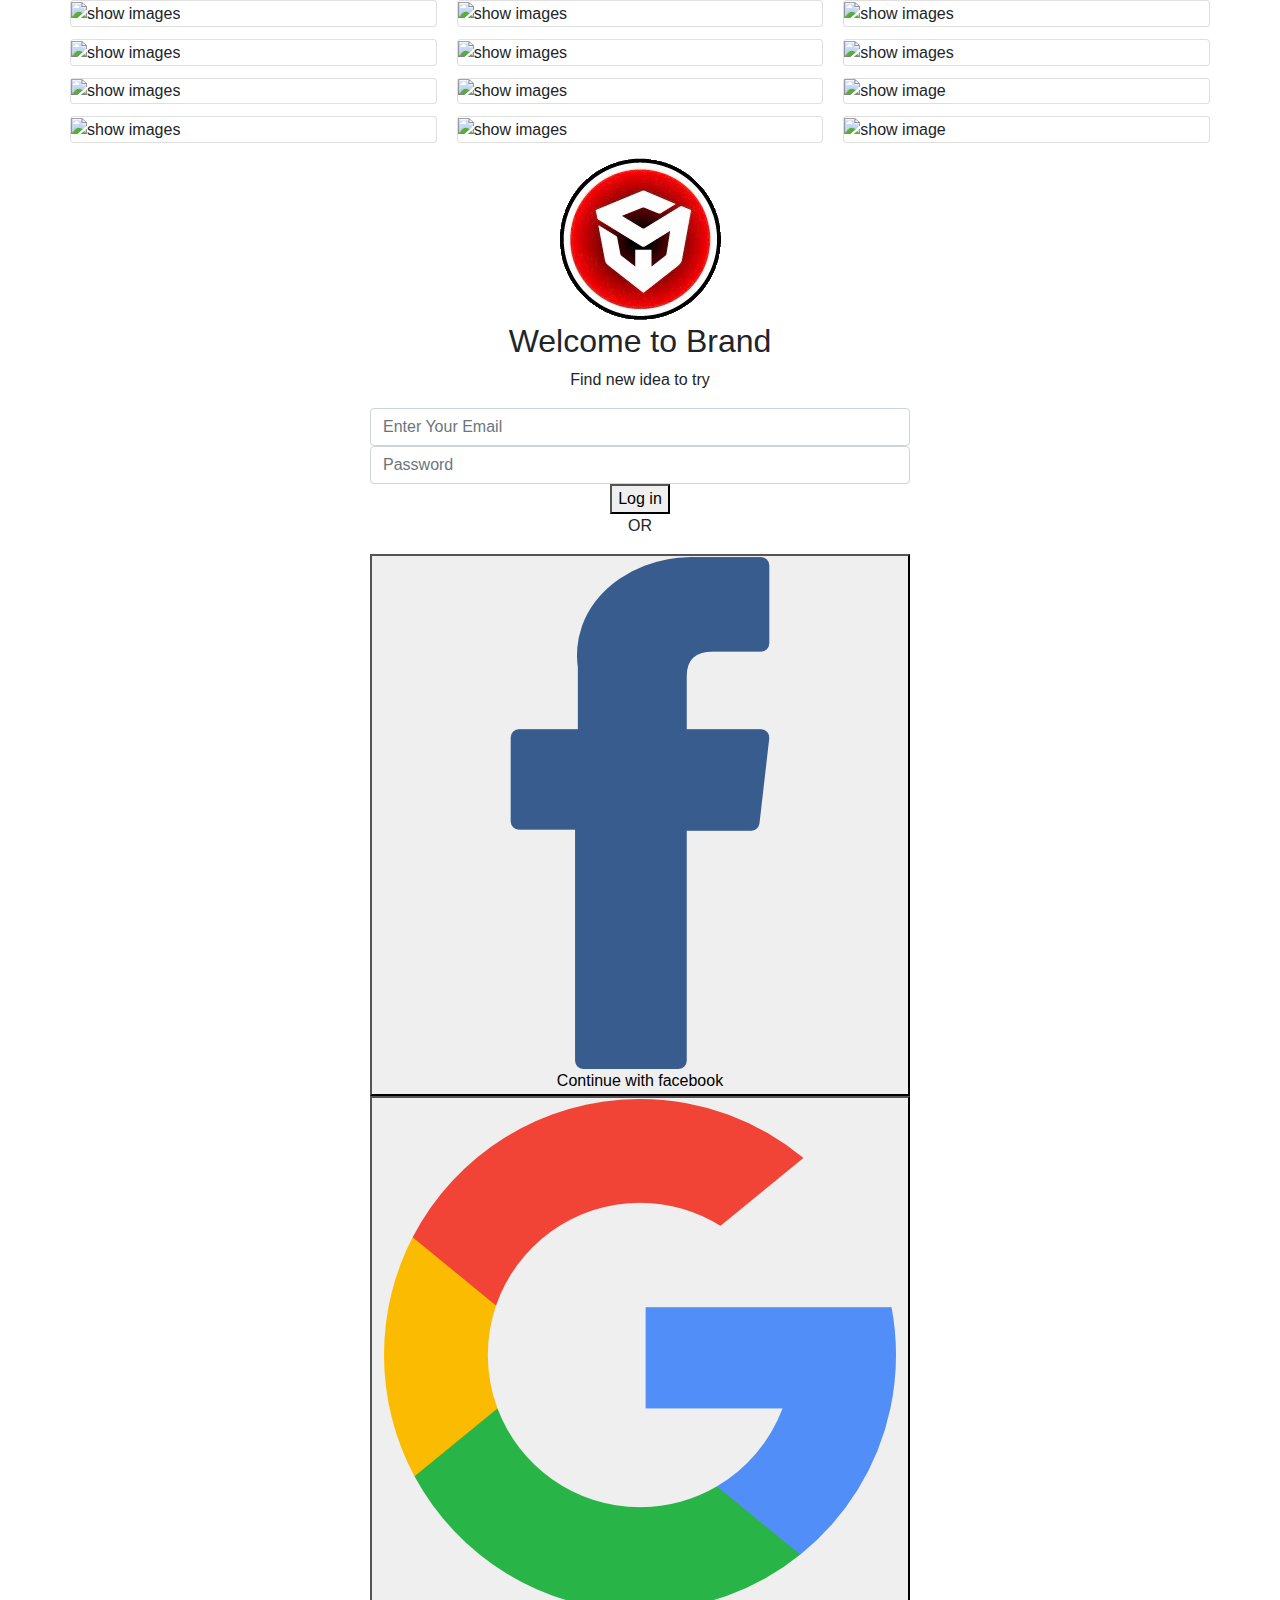
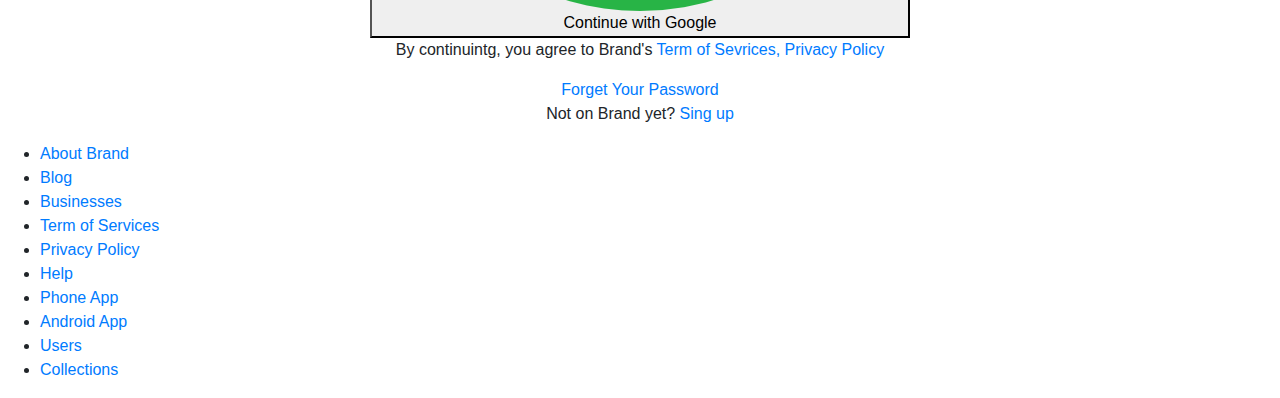
==== index.html @ 6f891227 "initaial commit with all html" ====
<!DOCTYPE html>
<html lang="en">
<head>
    <meta charset="UTF-8">
    <meta name="viewport" content="width=device-width, initial-scale=1.0">
    <meta name="viewport" content="width=device-width, initial-scale=1, shrink-to-fit=no">
    <meta http-equiv="X-UA-Compatible" content="ie=edge">
    <!-- bootstrap css -->
    <link rel="stylesheet" href="css/bootstrap.min.css">
    <!-- custom css -->
    <link rel="stylesheet" href="css/style.css">
    <title>Insta Home</title>
</head>
<body class="body">
    
    <div class="fixed-container">

        <div class="container">
            <div class="row ">
                <div class="card-columns">

                    <div class="card">
                            <img src="https://images.unsplash.com/photo-1562887009-7924341c5cbc?ixlib=rb-1.2.1&ixid=eyJhcHBfaWQiOjEyMDd9&auto=format&fit=crop&w=500&q=60" alt="show images" >
                    </div>
                    <div class="card">
                            <img src="https://images.unsplash.com/photo-1568537907982-d249ec7a57cb?ixlib=rb-1.2.1&ixid=eyJhcHBfaWQiOjEyMDd9&auto=format&fit=crop&w=500&q=60" alt="show images" >
                    </div>
                    <div class="card">
                            <img src="https://images.unsplash.com/photo-1568567863502-e365d001123c?ixlib=rb-1.2.1&ixid=eyJhcHBfaWQiOjEyMDd9&auto=format&fit=crop&w=500&q=60" alt="show images" >
                    </div>
                    <div class="card">
                            <img src="https://images.unsplash.com/flagged/photo-1568210386949-63a970860700?ixlib=rb-1.2.1&ixid=eyJhcHBfaWQiOjEyMDd9&auto=format&fit=crop&w=500&q=60" alt="show images" >
                    </div>
                    <div class="card">
                            <img src="https://images.unsplash.com/flagged/photo-1568411541840-44ddbff9df59?ixlib=rb-1.2.1&ixid=eyJhcHBfaWQiOjEyMDd9&auto=format&fit=crop&w=500&q=60" alt="show images" >
                    </div>
                    <div class="card">
                            <img src="https://images.unsplash.com/photo-1568515438700-2473a005b1a6?ixlib=rb-1.2.1&ixid=eyJhcHBfaWQiOjEyMDd9&auto=format&fit=crop&w=500&q=60" alt="show images" >
                    </div>
                    <div class="card">
                            <img src="https://images.unsplash.com/photo-1568581789190-ae90a7da930b?ixlib=rb-1.2.1&ixid=eyJhcHBfaWQiOjEyMDd9&auto=format&fit=crop&w=751&q=80" alt="show images" >
                    </div>
                    <div class="card">
                            <img src="https://images.unsplash.com/photo-1568516474847-4090022e9a75?ixlib=rb-1.2.1&ixid=eyJhcHBfaWQiOjEyMDd9&auto=format&fit=crop&w=500&q=60" alt="show images" >
                    </div>
                    <div class="card">
                            <img src="https://images.unsplash.com/photo-1568235174352-d8d854c94b9a?ixlib=rb-1.2.1&ixid=eyJhcHBfaWQiOjEyMDd9&auto=format&fit=crop&w=500&q=60" alt="show images" >
                    </div>
                    <div class="card">
                            <img src="https://images.unsplash.com/photo-1567947121292-bc4813a67133?ixlib=rb-1.2.1&ixid=eyJhcHBfaWQiOjEyMDd9&auto=format&fit=crop&w=500&q=60" alt="show images" >
                    </div>
                    <div class="card">
                        <img src="https://images.unsplash.com/photo-1568530134868-5d89f49d5a72?ixlib=rb-1.2.1&ixid=eyJhcHBfaWQiOjEyMDd9&auto=format&fit=crop&w=500&q=60" alt="show image">
                    </div>
                    <div class="card">
                        <img src="https://images.unsplash.com/photo-1566658426752-2c131ea62eaa?ixlib=rb-1.2.1&ixid=eyJhcHBfaWQiOjEyMDd9&auto=format&fit=crop&w=500&q=60" alt="show image">
                    </div>

                </div><!--card column end here-->           
            </div><!-- row end here -->
        </div> <!-- container end here -->

    </div><!-- fixed container end here-->

    <!-- login form here -->
    <div class="container">
        <div class="row text-center">
            <div class="col-lg-6 offset-lg-3 col-md-6 offset-md-3">
                <div class="all-top-form">
                    <img src="images/logo.png" alt="logo">
                    <h2>Welcome to Brand</h2>
                    <p>Find new idea to try</p>

                    <form action="" method="">
                        <input type="text" placeholder="Enter Your Email"class="form-control" required>
                        <input type="text" placeholder="Password" class="form-control" required>
                        <button type="submit" class="login_button">Log in</button>
                        <p class="or">OR</p>
                    </form>

                    <button class="facebook"> <img src="images/icons/facebook.png" alt="facebook icon"> Continue with facebook</button>
                    <button class="google"> <img src="images/icons/google.png" alt="google icon"> Continue with Google</button>
                    
                    <div class="under-form">
                        <p>By continuintg, you agree to Brand's <a href="#">Term of Sevrices, </a><a href="#">Privacy Policy</a></p>

                        <a href="#">Forget Your Password</a>

                        <p>Not on Brand yet? <a href="#">Sing up</a> </p>
                    </div>
                </div>
            </div>
        </div>
    </div>
    <!-- login form End here -->


    <footer class="d-none d-md-block">

            <ul>
                <li><a href="#">About Brand</a></li>
                <li><a href="#">Blog</a></li>
                <li><a href="#">Businesses</a></li>
                <li><a href="#">Term of Services</a></li>
                <li><a href="#">Privacy Policy</a></li>
                <li><a href="#">Help</a></li>
                <li><a href="#">Phone App</a></li>
                <li><a href="#">Android App</a></li>
                <li><a href="#">Users</a></li>
                <li><a href="#">Collections</a></li>
            </ul>

    </footer>






    <script src="js/jquery.js"></script>
    <script src="js/bootstrap.min.js"></script>
</body>
</html>
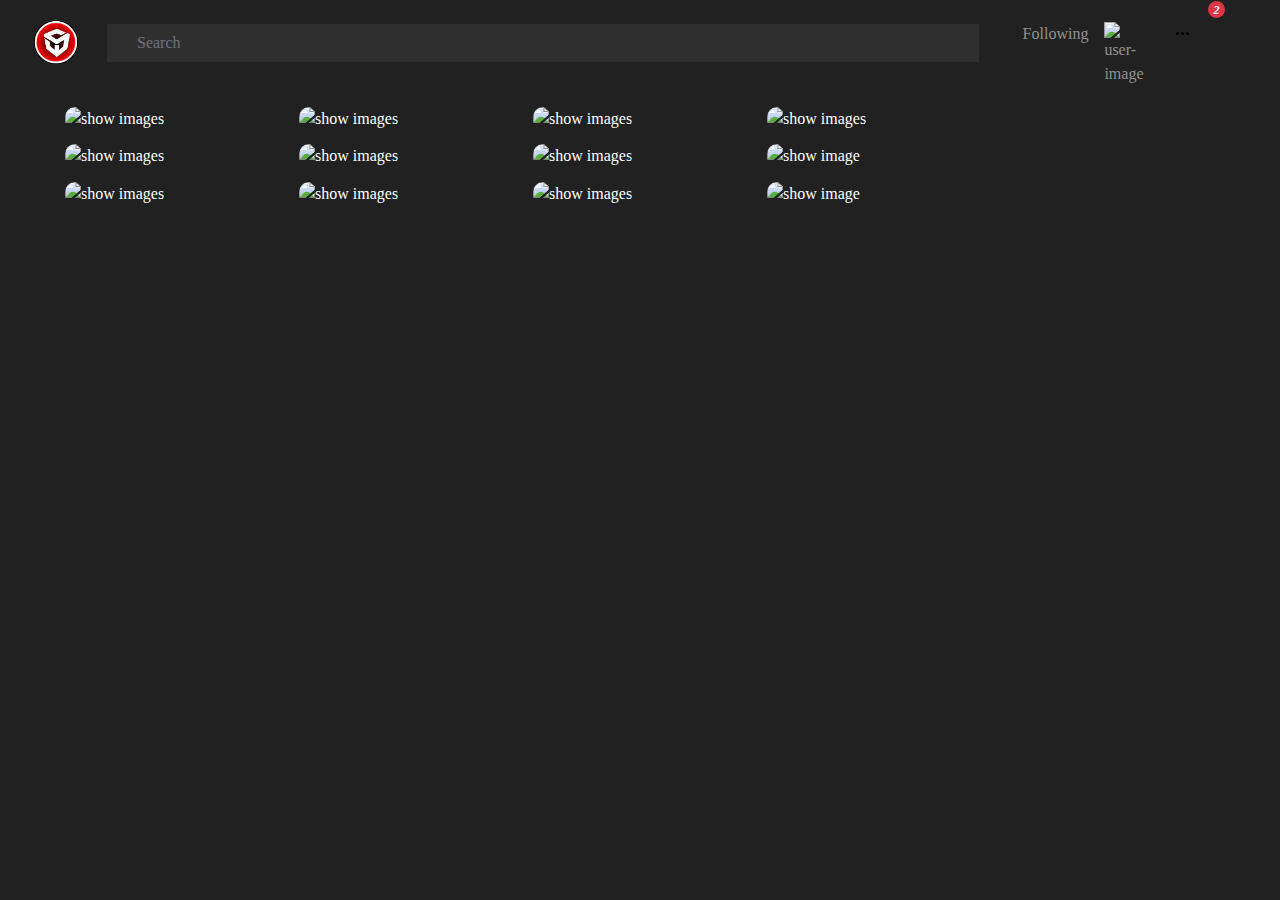
==== commit bcabe6eb: "add some more stuff  make pictuer visible in every devices" ====
--- a/index.html
+++ b/index.html
@@ -8,109 +8,138 @@
     <!-- bootstrap css -->
     <link rel="stylesheet" href="css/bootstrap.min.css">
     <!-- custom css -->
-    <link rel="stylesheet" href="css/style.css">
+    <link rel="stylesheet" href="css/home.css">
+    <!-- font awsome icons -->
+    <link rel="stylesheet" href="css/fontawesome/css/all.min.css">
     <title>Insta Home</title>
 </head>
 <body class="body">
     
-    <div class="fixed-container">
 
-        <div class="container">
-            <div class="row ">
-                <div class="card-columns">
+        <header>
+            <div class="container-fluid">
+                <!--Navbar -->
+                <nav class="mb-1 navbar navbar-expand-lg navbar-dark default-color">
+                    <a class="navbar-brand" href="#"><img src="images/logo.png" alt="logo"></a>
+                    <button class="navbar-toggler" type="button" data-toggle="collapse" data-target="#navbarSupportedContent-333"
+                    aria-controls="navbarSupportedContent-333" aria-expanded="false" aria-label="Toggle navigation">
+                    <span class="navbar-toggler-icon"></span>
+                    </button>
+                    <div class="collapse navbar-collapse" id="navbarSupportedContent-333">
 
-                    <div class="card">
-                            <img src="https://images.unsplash.com/photo-1562887009-7924341c5cbc?ixlib=rb-1.2.1&ixid=eyJhcHBfaWQiOjEyMDd9&auto=format&fit=crop&w=500&q=60" alt="show images" >
+                        <form class="form-inline my-2 my-lg-0 header-serach">
+                            <input class="form-control mr-sm-2" type="search" placeholder="Search" aria-label="Search">
+                            <i class="fas fa-search"></i>
+                        </form>
+
+                        <ul class="navbar-nav ml-auto nav-flex-icons">
+                            <li class="nav-item">
+                                <a class="nav-link" href="#">Following</a>
+                            </li>
+                            <li class="nav-item thisitem">
+                                <a class="nav-link" href="#"> 
+                                    <img src="images/user.png" alt="user-image"/>
+                                   
+                                </a>
+                            </li>
+                            <li class="nav-item icons dropdown">
+                                <a class="nav-link mes" id="navbarDropdownMenuLink-333" data-toggle="dropdown"
+                                aria-haspopup="true" aria-expanded="false">
+                                    <i class="fas fa-comment-alt"></i>
+                                    <span class="mes-dot"></span>
+                                    <span class="mes-dot1"></span>
+                                    <span class="mes-dot2"></span>
+                                </a>
+                                <div class="dropdown-menu dropdown-menu-right dropdown-default"
+                                aria-labelledby="navbarDropdownMenuLink-333">
+                                    <a class="dropdown-item" href="#">Action</a>
+                                    <a class="dropdown-item" href="#">Another action</a>
+                                    <a class="dropdown-item" href="#">Something else here</a>
+                                </div>
+                            </li>
+                            <li class="nav-item icons">
+                                <a class="nav-link" id="navbarDropdownMenuLink-333" data-toggle="dropdown"
+                                    aria-haspopup="true" aria-expanded="false">
+                                    <i class="fa fa-bell"><span class="badge badge-danger">2</span></i>
+                                </a>
+                                <div class="dropdown-menu dropdown-menu-right dropdown-default"
+                                aria-labelledby="navbarDropdownMenuLink-333">
+                                    <a class="dropdown-item" href="#">Action</a>
+                                    <a class="dropdown-item" href="#">Another action</a>
+                                    <a class="dropdown-item" href="#">Something else here</a>
+                                </div>
+
+                            </li>
+                            <li class="nav-item icons">
+                                <a class="nav-link" id="navbarDropdownMenuLink-333" data-toggle="dropdown"
+                                    aria-haspopup="true" aria-expanded="false">
+                                    <i class="fas fa-ellipsis-h"></i>
+                                </a>
+                                <div class="dropdown-menu dropdown-menu-right dropdown-default"
+                                aria-labelledby="navbarDropdownMenuLink-333">
+                                    <a class="dropdown-item" href="#">Action</a>
+                                    <a class="dropdown-item" href="#">Another action</a>
+                                    <a class="dropdown-item" href="#">Something else here</a>
+                                </div>
+                            </li>
+                        </ul>
                     </div>
-                    <div class="card">
-                            <img src="https://images.unsplash.com/photo-1568537907982-d249ec7a57cb?ixlib=rb-1.2.1&ixid=eyJhcHBfaWQiOjEyMDd9&auto=format&fit=crop&w=500&q=60" alt="show images" >
-                    </div>
-                    <div class="card">
-                            <img src="https://images.unsplash.com/photo-1568567863502-e365d001123c?ixlib=rb-1.2.1&ixid=eyJhcHBfaWQiOjEyMDd9&auto=format&fit=crop&w=500&q=60" alt="show images" >
-                    </div>
-                    <div class="card">
-                            <img src="https://images.unsplash.com/flagged/photo-1568210386949-63a970860700?ixlib=rb-1.2.1&ixid=eyJhcHBfaWQiOjEyMDd9&auto=format&fit=crop&w=500&q=60" alt="show images" >
-                    </div>
-                    <div class="card">
-                            <img src="https://images.unsplash.com/flagged/photo-1568411541840-44ddbff9df59?ixlib=rb-1.2.1&ixid=eyJhcHBfaWQiOjEyMDd9&auto=format&fit=crop&w=500&q=60" alt="show images" >
-                    </div>
-                    <div class="card">
-                            <img src="https://images.unsplash.com/photo-1568515438700-2473a005b1a6?ixlib=rb-1.2.1&ixid=eyJhcHBfaWQiOjEyMDd9&auto=format&fit=crop&w=500&q=60" alt="show images" >
-                    </div>
-                    <div class="card">
-                            <img src="https://images.unsplash.com/photo-1568581789190-ae90a7da930b?ixlib=rb-1.2.1&ixid=eyJhcHBfaWQiOjEyMDd9&auto=format&fit=crop&w=751&q=80" alt="show images" >
-                    </div>
-                    <div class="card">
-                            <img src="https://images.unsplash.com/photo-1568516474847-4090022e9a75?ixlib=rb-1.2.1&ixid=eyJhcHBfaWQiOjEyMDd9&auto=format&fit=crop&w=500&q=60" alt="show images" >
-                    </div>
-                    <div class="card">
-                            <img src="https://images.unsplash.com/photo-1568235174352-d8d854c94b9a?ixlib=rb-1.2.1&ixid=eyJhcHBfaWQiOjEyMDd9&auto=format&fit=crop&w=500&q=60" alt="show images" >
-                    </div>
-                    <div class="card">
-                            <img src="https://images.unsplash.com/photo-1567947121292-bc4813a67133?ixlib=rb-1.2.1&ixid=eyJhcHBfaWQiOjEyMDd9&auto=format&fit=crop&w=500&q=60" alt="show images" >
-                    </div>
-                    <div class="card">
-                        <img src="https://images.unsplash.com/photo-1568530134868-5d89f49d5a72?ixlib=rb-1.2.1&ixid=eyJhcHBfaWQiOjEyMDd9&auto=format&fit=crop&w=500&q=60" alt="show image">
-                    </div>
-                    <div class="card">
-                        <img src="https://images.unsplash.com/photo-1566658426752-2c131ea62eaa?ixlib=rb-1.2.1&ixid=eyJhcHBfaWQiOjEyMDd9&auto=format&fit=crop&w=500&q=60" alt="show image">
-                    </div>
+                </nav>
+                <!--/.Navbar -->
+            </div>
+        </header>
 
-                </div><!--card column end here-->           
-            </div><!-- row end here -->
-        </div> <!-- container end here -->
-
-    </div><!-- fixed container end here-->
-
-    <!-- login form here -->
-    <div class="container">
-        <div class="row text-center">
-            <div class="col-lg-6 offset-lg-3 col-md-6 offset-md-3">
-                <div class="all-top-form">
-                    <img src="images/logo.png" alt="logo">
-                    <h2>Welcome to Brand</h2>
-                    <p>Find new idea to try</p>
-
-                    <form action="" method="">
-                        <input type="text" placeholder="Enter Your Email"class="form-control" required>
-                        <input type="text" placeholder="Password" class="form-control" required>
-                        <button type="submit" class="login_button">Log in</button>
-                        <p class="or">OR</p>
-                    </form>
-
-                    <button class="facebook"> <img src="images/icons/facebook.png" alt="facebook icon"> Continue with facebook</button>
-                    <button class="google"> <img src="images/icons/google.png" alt="google icon"> Continue with Google</button>
-                    
-                    <div class="under-form">
-                        <p>By continuintg, you agree to Brand's <a href="#">Term of Sevrices, </a><a href="#">Privacy Policy</a></p>
-
-                        <a href="#">Forget Your Password</a>
-
-                        <p>Not on Brand yet? <a href="#">Sing up</a> </p>
-                    </div>
-                </div>
-            </div>
-        </div>
-    </div>
-    <!-- login form End here -->
+        <!-- Main section -->
+        <section>
+            <div class="container-fluid mainsection">
+                <div class="row ">
+                    <div class="card-columns">
+        
+                        <div class="card">
+                                <img src="https://images.unsplash.com/photo-1562887009-7924341c5cbc?ixlib=rb-1.2.1&ixid=eyJhcHBfaWQiOjEyMDd9&auto=format&fit=crop&w=500&q=60" alt="show images" >
+                        </div>
+                        <div class="card">
+                                <img src="https://images.unsplash.com/photo-1568537907982-d249ec7a57cb?ixlib=rb-1.2.1&ixid=eyJhcHBfaWQiOjEyMDd9&auto=format&fit=crop&w=500&q=60" alt="show images" >
+                        </div>
+                        <div class="card">
+                                <img src="https://images.unsplash.com/photo-1568567863502-e365d001123c?ixlib=rb-1.2.1&ixid=eyJhcHBfaWQiOjEyMDd9&auto=format&fit=crop&w=500&q=60" alt="show images" >
+                        </div>
+                        <div class="card">
+                                <img src="https://images.unsplash.com/flagged/photo-1568210386949-63a970860700?ixlib=rb-1.2.1&ixid=eyJhcHBfaWQiOjEyMDd9&auto=format&fit=crop&w=500&q=60" alt="show images" >
+                        </div>
+                        <div class="card">
+                                <img src="https://images.unsplash.com/flagged/photo-1568411541840-44ddbff9df59?ixlib=rb-1.2.1&ixid=eyJhcHBfaWQiOjEyMDd9&auto=format&fit=crop&w=500&q=60" alt="show images" >
+                        </div>
+                        <div class="card">
+                                <img src="https://images.unsplash.com/photo-1568515438700-2473a005b1a6?ixlib=rb-1.2.1&ixid=eyJhcHBfaWQiOjEyMDd9&auto=format&fit=crop&w=500&q=60" alt="show images" >
+                        </div>
+                        <div class="card">
+                                <img src="https://images.unsplash.com/photo-1568581789190-ae90a7da930b?ixlib=rb-1.2.1&ixid=eyJhcHBfaWQiOjEyMDd9&auto=format&fit=crop&w=751&q=80" alt="show images" >
+                        </div>
+                        <div class="card">
+                                <img src="https://images.unsplash.com/photo-1568516474847-4090022e9a75?ixlib=rb-1.2.1&ixid=eyJhcHBfaWQiOjEyMDd9&auto=format&fit=crop&w=500&q=60" alt="show images" >
+                        </div>
+                        <div class="card">
+                                <img src="https://images.unsplash.com/photo-1568235174352-d8d854c94b9a?ixlib=rb-1.2.1&ixid=eyJhcHBfaWQiOjEyMDd9&auto=format&fit=crop&w=500&q=60" alt="show images" >
+                        </div>
+                        <div class="card">
+                                <img src="https://images.unsplash.com/photo-1567947121292-bc4813a67133?ixlib=rb-1.2.1&ixid=eyJhcHBfaWQiOjEyMDd9&auto=format&fit=crop&w=500&q=60" alt="show images" >
+                        </div>
+                        <div class="card">
+                            <img src="https://images.unsplash.com/photo-1568530134868-5d89f49d5a72?ixlib=rb-1.2.1&ixid=eyJhcHBfaWQiOjEyMDd9&auto=format&fit=crop&w=500&q=60" alt="show image">
+                        </div>
+                        <div class="card">
+                            <img src="https://images.unsplash.com/photo-1566658426752-2c131ea62eaa?ixlib=rb-1.2.1&ixid=eyJhcHBfaWQiOjEyMDd9&auto=format&fit=crop&w=500&q=60" alt="show image">
+                        </div>
+        
+                    </div><!--card column end here-->           
+                </div><!-- row end here -->
+            </div> <!-- container end here -->
+        </section>
+        <!-- Main section end here -->
 
 
-    <footer class="d-none d-md-block">
-
-            <ul>
-                <li><a href="#">About Brand</a></li>
-                <li><a href="#">Blog</a></li>
-                <li><a href="#">Businesses</a></li>
-                <li><a href="#">Term of Services</a></li>
-                <li><a href="#">Privacy Policy</a></li>
-                <li><a href="#">Help</a></li>
-                <li><a href="#">Phone App</a></li>
-                <li><a href="#">Android App</a></li>
-                <li><a href="#">Users</a></li>
-                <li><a href="#">Collections</a></li>
-            </ul>
-
-    </footer>
+    
 
 
 
--- a/css/home.css
+++ b/css/home.css
@@ -0,0 +1,175 @@
+body{
+    margin:0px;
+    padding:0px;
+    margin:0px;
+    padding:0px;
+    background:#212121;
+    font-family: 'Montserrat';
+    color:#fff;
+}
+.navbar-brand>img{
+    width:50px;
+    margin-top:-3px;
+    
+}
+
+.default-color{
+    margin-top:-15px;
+}
+
+.header-serach{
+    width:95%;
+    position: relative; 
+}
+.header-serach>input{
+    background:#302f2f;
+    border:0px;
+    border-radius: 0px;
+    display: block;
+    width:95% !important;
+    margin-left: 10px;
+    padding-left: 30px; 
+}
+.header-serach>i{
+    display:block;
+    cursor:pointer;
+    position: absolute;
+    left:15px;
+    color:gray;
+    font-size: 18px;
+}
+
+.nav-item>a>img{
+    width:35px;
+}
+.icons>a>i{
+    font-size: 22px;
+    margin-left: 10px;
+    padding-top:3px;
+}
+.badge-danger{
+    border-radius: 50%;
+    width:17px;height:17px;
+    position: relative;
+    top:-32px;
+    left:10px;
+    font-size: 12px;
+}
+.mes{
+    position: relative;
+}
+.mes-dot{
+    position: absolute;
+    width:3px;
+    height:3px;
+    border-radius: 50%;
+    left:22px;
+    top:39px;
+    background:#000;
+}
+.mes-dot1{
+    position: absolute;
+    width:3px;
+    height:3px;
+    border-radius: 50%;
+    left:27px;
+    top:39px;
+    background:#000;
+}
+.mes-dot2{
+    position: absolute;
+    width:3px;
+    height:3px;
+    border-radius: 50%;
+    left:32px;
+    top:39px;
+    background:#000;
+}
+a.nav-link{
+    padding-top:1.8em;
+}
+.navbar-toggler{
+    border:0px;
+}
+
+
+/* header for some resopnsive issues */
+@media (max-width:900px){
+    .default-color{
+        margin-top:0px;
+    }
+    .header-serach{
+        margin-left:-10px;
+        width:100%;
+    }
+    .badge-danger{
+        border-radius: 50%;
+        width:17px;height:17px;
+        position: relative;
+        top:-12px;
+        left:-7px;
+        font-size: 12px;
+    }
+    a.nav-link{
+        padding-top:1em;
+    }
+    .icons>a>i{
+        font-size: 22px;
+        margin-left: 0px;
+        padding-top:0px;
+    }
+}
+
+/* main section */
+.mainsection{
+    padding:0em 5em;
+}
+.card{
+    border:0px;
+    background:none;
+    border-radius: 10px;
+}
+.card>img{
+    width:100%;
+    height: auto;
+    border-radius: 10px;
+}
+/* specific column shown in specific devices */
+@media (min-width: 34em) {
+    .card-columns {
+        -webkit-column-count: 2;
+        -moz-column-count: 2;
+        column-count: 2;
+    }
+}
+
+@media (min-width: 48em) {
+    .card-columns {
+        -webkit-column-count: 3;
+        -moz-column-count: 3;
+        column-count: 3;
+    }
+}
+
+@media (min-width: 62em) {
+    .card-columns {
+        -webkit-column-count: 3;
+        -moz-column-count: 3;
+        column-count: 3;
+    }
+}
+
+@media (min-width: 75em) {
+    .card-columns {
+        -webkit-column-count: 5;
+        -moz-column-count: 5;
+        column-count: 5;
+    }
+}
+/* specific column shown end here */
+
+@media (max-width:1024px){
+    .mainsection{
+        padding:0em 2em;
+    }
+}
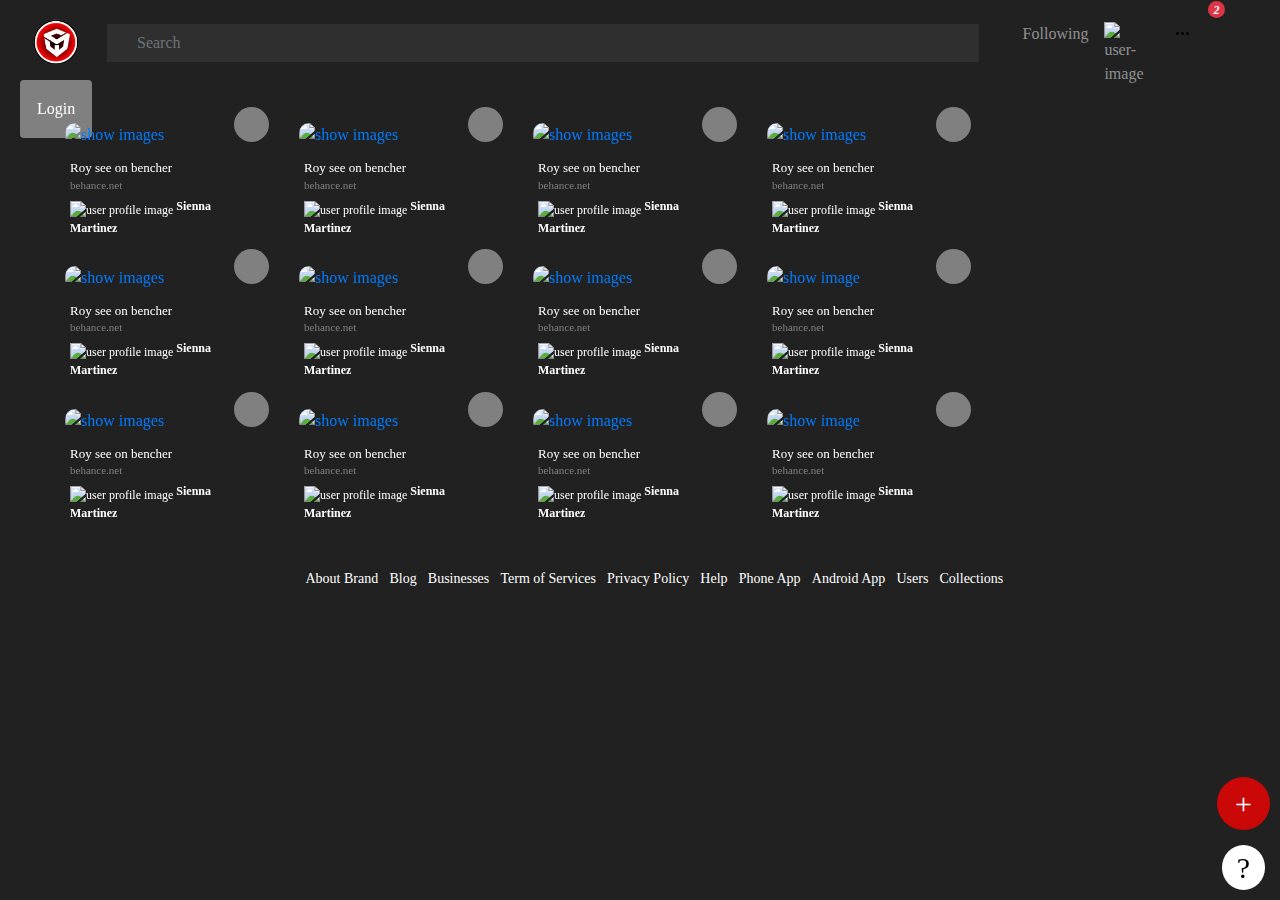
==== commit e06af42c: "some bug fix" ====
--- a/index.html
+++ b/index.html
@@ -20,7 +20,7 @@
             <div class="container-fluid">
                 <!--Navbar -->
                 <nav class="mb-1 navbar navbar-expand-lg navbar-dark default-color">
-                    <a class="navbar-brand" href="#"><img src="images/logo.png" alt="logo"></a>
+                    <a class="navbar-brand" href="index.html"><img src="images/logo.png" alt="logo"></a>
                     <button class="navbar-toggler" type="button" data-toggle="collapse" data-target="#navbarSupportedContent-333"
                     aria-controls="navbarSupportedContent-333" aria-expanded="false" aria-label="Toggle navigation">
                     <span class="navbar-toggler-icon"></span>
@@ -34,7 +34,7 @@
 
                         <ul class="navbar-nav ml-auto nav-flex-icons">
                             <li class="nav-item">
-                                <a class="nav-link" href="#">Following</a>
+                                <a class="nav-link" href="following.html">Following</a>
                             </li>
                             <li class="nav-item thisitem">
                                 <a class="nav-link" href="#"> 
@@ -43,7 +43,7 @@
                                 </a>
                             </li>
                             <li class="nav-item icons dropdown">
-                                <a class="nav-link mes" id="navbarDropdownMenuLink-333" data-toggle="dropdown"
+                                <a class="nav-link mes" id="navbarDropdownMenuLink-3331" data-toggle="dropdown"
                                 aria-haspopup="true" aria-expanded="false">
                                     <i class="fas fa-comment-alt"></i>
                                     <span class="mes-dot"></span>
@@ -51,35 +51,74 @@
                                     <span class="mes-dot2"></span>
                                 </a>
                                 <div class="dropdown-menu dropdown-menu-right dropdown-default"
-                                aria-labelledby="navbarDropdownMenuLink-333">
-                                    <a class="dropdown-item" href="#">Action</a>
-                                    <a class="dropdown-item" href="#">Another action</a>
-                                    <a class="dropdown-item" href="#">Something else here</a>
+                                aria-labelledby="navbarDropdownMenuLink-3331">
+                                <div class="heading">Message <a href="#" class="text-right"><i class="fas fa-pencil-alt text-right"></i></a></div>
+                                    <div class="profiles">
+                                        <img src="images/user.png" alt="user image">
+                                        <b>Bilawal gul</b><br>
+                                    </div>
                                 </div>
                             </li>
                             <li class="nav-item icons">
-                                <a class="nav-link" id="navbarDropdownMenuLink-333" data-toggle="dropdown"
+                                <a class="nav-link" id="navbarDropdownMenuLink-3332" data-toggle="dropdown"
                                     aria-haspopup="true" aria-expanded="false">
                                     <i class="fa fa-bell"><span class="badge badge-danger">2</span></i>
                                 </a>
                                 <div class="dropdown-menu dropdown-menu-right dropdown-default"
-                                aria-labelledby="navbarDropdownMenuLink-333">
-                                    <a class="dropdown-item" href="#">Action</a>
-                                    <a class="dropdown-item" href="#">Another action</a>
-                                    <a class="dropdown-item" href="#">Something else here</a>
+                                aria-labelledby="navbarDropdownMenuLink-3332">
+                                   <div class="noti text-left">Notification </div>
+
+                                   <div class="newnoti">
+                                       <b>New</b>
+                                       <div class="notiperson">
+                                           <p>
+                                                <img src="images/user.png" alt="user image">
+                                                See What lily  Like found in  Hair and beauty
+                                                
+                                            </p>
+                                            <div class="notiimages">
+                                                <img src="images/first.jpg" alt="images">
+                                                <img src="images/second.jpg" class="img1" alt="images">
+                                                <img src="images/3rd.jpg" class="img2" alt="images">
+                                                <img src="images/4rth.jpg" class="img3" alt="images">
+                                            </div>
+
+                                       </div>
+                                   </div>
+                                   <div class="newnoti" style="margin-top: 120px;margin-bottom: 100px;">
+                                       <b>Earlier</b>
+                                       <div class="notiperson">
+                                           <p>
+                                                <img src="images/user.png" alt="user image">
+                                                See What lily  Like found in  Hair and beauty
+                                                
+                                            </p>
+                                            <div class="notiimages">
+                                                <img src="images/first.jpg" alt="images">
+                                                <img src="images/second.jpg" class="img1" alt="images">
+                                                <img src="images/3rd.jpg" class="img2" alt="images">
+                                                <img src="images/4rth.jpg" class="img3" alt="images">
+                                            </div>
+
+                                       </div>
+                                   </div>
+
                                 </div>
 
                             </li>
                             <li class="nav-item icons">
-                                <a class="nav-link" id="navbarDropdownMenuLink-333" data-toggle="dropdown"
+                                <a class="nav-link" id="navbarDropdownMenuLink-3333" data-toggle="dropdown"
                                     aria-haspopup="true" aria-expanded="false">
                                     <i class="fas fa-ellipsis-h"></i>
                                 </a>
                                 <div class="dropdown-menu dropdown-menu-right dropdown-default"
-                                aria-labelledby="navbarDropdownMenuLink-333">
-                                    <a class="dropdown-item" href="#">Action</a>
-                                    <a class="dropdown-item" href="#">Another action</a>
-                                    <a class="dropdown-item" href="#">Something else here</a>
+                                aria-labelledby="navbarDropdownMenuLink-3333" id="moreone">
+                                    <a class="dropdown-item" href="#">Edit Setting</a>
+                                    <a class="dropdown-item" href="#">Add a free business profile</a>
+                                    <a class="dropdown-item" href="#">Get Help</a>
+                                    <a class="dropdown-item" href="#">Terms and privacy</a>
+                                    <a class="dropdown-item" href="#">Add account</a>
+                                    <a class="dropdown-item" href="#">Log out</a>
                                 </div>
                             </li>
                         </ul>
@@ -88,7 +127,9 @@
                 <!--/.Navbar -->
             </div>
         </header>
-
+        <a href="login.html" class="btn" style="position:fixed;top:80px;left:20px;color:white;background:gray;padding:1em;">
+            Login
+        </a>
         <!-- Main section -->
         <section>
             <div class="container-fluid mainsection">
@@ -96,40 +137,244 @@
                     <div class="card-columns">
         
                         <div class="card">
-                                <img src="https://images.unsplash.com/photo-1562887009-7924341c5cbc?ixlib=rb-1.2.1&ixid=eyJhcHBfaWQiOjEyMDd9&auto=format&fit=crop&w=500&q=60" alt="show images" >
-                        </div>
-                        <div class="card">
-                                <img src="https://images.unsplash.com/photo-1568537907982-d249ec7a57cb?ixlib=rb-1.2.1&ixid=eyJhcHBfaWQiOjEyMDd9&auto=format&fit=crop&w=500&q=60" alt="show images" >
-                        </div>
-                        <div class="card">
-                                <img src="https://images.unsplash.com/photo-1568567863502-e365d001123c?ixlib=rb-1.2.1&ixid=eyJhcHBfaWQiOjEyMDd9&auto=format&fit=crop&w=500&q=60" alt="show images" >
-                        </div>
-                        <div class="card">
-                                <img src="https://images.unsplash.com/flagged/photo-1568210386949-63a970860700?ixlib=rb-1.2.1&ixid=eyJhcHBfaWQiOjEyMDd9&auto=format&fit=crop&w=500&q=60" alt="show images" >
-                        </div>
-                        <div class="card">
-                                <img src="https://images.unsplash.com/flagged/photo-1568411541840-44ddbff9df59?ixlib=rb-1.2.1&ixid=eyJhcHBfaWQiOjEyMDd9&auto=format&fit=crop&w=500&q=60" alt="show images" >
-                        </div>
-                        <div class="card">
-                                <img src="https://images.unsplash.com/photo-1568515438700-2473a005b1a6?ixlib=rb-1.2.1&ixid=eyJhcHBfaWQiOjEyMDd9&auto=format&fit=crop&w=500&q=60" alt="show images" >
-                        </div>
-                        <div class="card">
-                                <img src="https://images.unsplash.com/photo-1568581789190-ae90a7da930b?ixlib=rb-1.2.1&ixid=eyJhcHBfaWQiOjEyMDd9&auto=format&fit=crop&w=751&q=80" alt="show images" >
-                        </div>
-                        <div class="card">
-                                <img src="https://images.unsplash.com/photo-1568516474847-4090022e9a75?ixlib=rb-1.2.1&ixid=eyJhcHBfaWQiOjEyMDd9&auto=format&fit=crop&w=500&q=60" alt="show images" >
-                        </div>
-                        <div class="card">
-                                <img src="https://images.unsplash.com/photo-1568235174352-d8d854c94b9a?ixlib=rb-1.2.1&ixid=eyJhcHBfaWQiOjEyMDd9&auto=format&fit=crop&w=500&q=60" alt="show images" >
-                        </div>
-                        <div class="card">
-                                <img src="https://images.unsplash.com/photo-1567947121292-bc4813a67133?ixlib=rb-1.2.1&ixid=eyJhcHBfaWQiOjEyMDd9&auto=format&fit=crop&w=500&q=60" alt="show images" >
-                        </div>
-                        <div class="card">
-                            <img src="https://images.unsplash.com/photo-1568530134868-5d89f49d5a72?ixlib=rb-1.2.1&ixid=eyJhcHBfaWQiOjEyMDd9&auto=format&fit=crop&w=500&q=60" alt="show image">
-                        </div>
-                        <div class="card">
-                            <img src="https://images.unsplash.com/photo-1566658426752-2c131ea62eaa?ixlib=rb-1.2.1&ixid=eyJhcHBfaWQiOjEyMDd9&auto=format&fit=crop&w=500&q=60" alt="show image">
+                            <a href="#"><img src="https://images.unsplash.com/photo-1562887009-7924341c5cbc?ixlib=rb-1.2.1&ixid=eyJhcHBfaWQiOjEyMDd9&auto=format&fit=crop&w=500&q=60" alt="show images" >
+                            <button type="submit" class="savebutton"> save </button>
+                            <a href="#"><i class="fas fa-upload"></i></a>
+                            <div class="row text-below">
+                                <div class="col-lg-9 col-md-9 col-sm-9  col-9 below-text">
+                                    <h3>Roy see on bencher</h3>
+                                    <a href="#">behance.net</a>
+                                    <div class="profile">
+                                        <a href="#">
+                                            <img src="images/user.png" alt="user profile image">
+                                            <b>Sienna Martinez</b>
+                                        </a>
+                                    </div>
+                                </div>
+                                <div class="col-lg-3 col-md-3 col-sm-3 col-3 text-center">
+                                    <i class="fas fa-ellipsis-h threedot"></i>
+                                </div>
+                            </div>
+                        </div>
+                        <div class="card">
+                            <a href="#"><img src="https://images.unsplash.com/photo-1568537907982-d249ec7a57cb?ixlib=rb-1.2.1&ixid=eyJhcHBfaWQiOjEyMDd9&auto=format&fit=crop&w=500&q=60" alt="show images" >
+                            <button type="submit" class="savebutton"> save </button>
+                            <a href="#"><i class="fas fa-upload"></i></a>
+                            <div class="row text-below">
+                                <div class="col-lg-9 col-md-9 col-sm-9  col-9 below-text">
+                                    <h3>Roy see on bencher</h3>
+                                    <a href="#">behance.net</a>
+                                    <div class="profile">
+                                        <a href="#">
+                                            <img src="images/user.png" alt="user profile image">
+                                            <b>Sienna Martinez</b>
+                                        </a>
+                                    </div>
+                                </div>
+                                <div class="col-lg-3 col-md-3 col-sm-3 col-3 text-center">
+                                    <i class="fas fa-ellipsis-h threedot"></i>
+                                </div>
+                            </div>
+                        </div>
+                        <div class="card">
+                            <a href="#"><img src="https://images.unsplash.com/photo-1568567863502-e365d001123c?ixlib=rb-1.2.1&ixid=eyJhcHBfaWQiOjEyMDd9&auto=format&fit=crop&w=500&q=60" alt="show images" >
+                            <button type="submit" class="savebutton"> save </button>
+                            <a href="#"><i class="fas fa-upload"></i></a>
+                            <div class="row text-below">
+                                <div class="col-lg-9 col-md-9 col-sm-9  col-9 below-text">
+                                    <h3>Roy see on bencher</h3>
+                                    <a href="#">behance.net</a>
+                                    <div class="profile">
+                                        <a href="#">
+                                            <img src="images/user.png" alt="user profile image">
+                                            <b>Sienna Martinez</b>
+                                        </a>
+                                    </div>
+                                </div>
+                                <div class="col-lg-3 col-md-3 col-sm-3 col-3 text-center">
+                                    <i class="fas fa-ellipsis-h threedot"></i>
+                                </div>
+                            </div>
+                        </div>
+                        <div class="card">
+                            <a href="#"><img src="https://images.unsplash.com/flagged/photo-1568210386949-63a970860700?ixlib=rb-1.2.1&ixid=eyJhcHBfaWQiOjEyMDd9&auto=format&fit=crop&w=500&q=60" alt="show images" >
+                            <button type="submit" class="savebutton"> save </button>
+                            <a href="#"><i class="fas fa-upload"></i></a>
+                            <div class="row text-below">
+                                <div class="col-lg-9 col-md-9 col-sm-9  col-9 below-text">
+                                    <h3>Roy see on bencher</h3>
+                                    <a href="#">behance.net</a>
+                                    <div class="profile">
+                                        <a href="#">
+                                            <img src="images/user.png" alt="user profile image">
+                                            <b>Sienna Martinez</b>
+                                        </a>
+                                    </div>
+                                </div>
+                                <div class="col-lg-3 col-md-3 col-sm-3 col-3 text-center">
+                                    <i class="fas fa-ellipsis-h threedot"></i>
+                                </div>
+                            </div>
+                        </div>
+                        <div class="card">
+                            <a href="#"><img src="https://images.unsplash.com/flagged/photo-1568411541840-44ddbff9df59?ixlib=rb-1.2.1&ixid=eyJhcHBfaWQiOjEyMDd9&auto=format&fit=crop&w=500&q=60" alt="show images" ></a>
+                            <button type="submit" class="savebutton"> save </button>
+                            <a href="#"><i class="fas fa-upload"></i></a>
+                            <div class="row text-below">
+                                <div class="col-lg-9 col-md-9 col-sm-9  col-9 below-text">
+                                    <h3>Roy see on bencher</h3>
+                                    <a href="#">behance.net</a>
+                                    <div class="profile">
+                                        <a href="#">
+                                            <img src="images/user.png" alt="user profile image">
+                                            <b>Sienna Martinez</b>
+                                        </a>
+                                    </div>
+                                </div>
+                                <div class="col-lg-3 col-md-3 col-sm-3 col-3 text-center">
+                                    <i class="fas fa-ellipsis-h threedot"></i>
+                                </div>
+                            </div>
+                        </div>
+                        <div class="card">
+                            <a href="#"><img src="https://images.unsplash.com/photo-1568515438700-2473a005b1a6?ixlib=rb-1.2.1&ixid=eyJhcHBfaWQiOjEyMDd9&auto=format&fit=crop&w=500&q=60" alt="show images" ></a>
+                            <button type="submit" class="savebutton"> save </button>
+                            <a href="#"><i class="fas fa-upload"></i></a>
+                            <div class="row text-below">
+                                <div class="col-lg-9 col-md-9 col-sm-9  col-9 below-text">
+                                    <h3>Roy see on bencher</h3>
+                                    <a href="#">behance.net</a>
+                                    <div class="profile">
+                                        <a href="#">
+                                            <img src="images/user.png" alt="user profile image">
+                                            <b>Sienna Martinez</b>
+                                        </a>
+                                    </div>
+                                </div>
+                                <div class="col-lg-3 col-md-3 col-sm-3 col-3 text-center">
+                                    <i class="fas fa-ellipsis-h threedot"></i>
+                                </div>
+                            </div>
+                        </div>
+                        <div class="card">
+                            <a href="#"><img src="https://images.unsplash.com/photo-1568581789190-ae90a7da930b?ixlib=rb-1.2.1&ixid=eyJhcHBfaWQiOjEyMDd9&auto=format&fit=crop&w=751&q=80" alt="show images" ></a>
+                            <button type="submit" class="savebutton"> save </button>
+                            <a href="#"><i class="fas fa-upload"></i></a>
+                            <div class="row text-below">
+                                <div class="col-lg-9 col-md-9 col-sm-9  col-9 below-text">
+                                    <h3>Roy see on bencher</h3>
+                                    <a href="#">behance.net</a>
+                                    <div class="profile">
+                                        <a href="#">
+                                            <img src="images/user.png" alt="user profile image">
+                                            <b>Sienna Martinez</b>
+                                        </a>
+                                    </div>
+                                </div>
+                                <div class="col-lg-3 col-md-3 col-sm-3 col-3 text-center">
+                                    <i class="fas fa-ellipsis-h threedot"></i>
+                                </div>
+                            </div>
+                        </div>
+                        <div class="card">
+                            <a href="#"><img src="https://images.unsplash.com/photo-1568516474847-4090022e9a75?ixlib=rb-1.2.1&ixid=eyJhcHBfaWQiOjEyMDd9&auto=format&fit=crop&w=500&q=60" alt="show images" ></a>
+                            <button type="submit" class="savebutton"> save </button>
+                            <a href="#"><i class="fas fa-upload"></i></a>
+                            <div class="row text-below">
+                                <div class="col-lg-9 col-md-9 col-sm-9  col-9 below-text">
+                                    <h3>Roy see on bencher</h3>
+                                    <a href="#">behance.net</a>
+                                    <div class="profile">
+                                        <a href="#">
+                                            <img src="images/user.png" alt="user profile image">
+                                            <b>Sienna Martinez</b>
+                                        </a>
+                                    </div>
+                                </div>
+                                <div class="col-lg-3 col-md-3 col-sm-3 col-3 text-center">
+                                    <i class="fas fa-ellipsis-h threedot"></i>
+                                </div>
+                            </div>
+                        </div>
+                        <div class="card">
+                            <a href="#"><img src="https://images.unsplash.com/photo-1568235174352-d8d854c94b9a?ixlib=rb-1.2.1&ixid=eyJhcHBfaWQiOjEyMDd9&auto=format&fit=crop&w=500&q=60" alt="show images" ></a>
+                            <button type="submit" class="savebutton"> save </button>
+                            <a href="#"><i class="fas fa-upload"></i></a>
+                            <div class="row text-below">
+                                <div class="col-lg-9 col-md-9 col-sm-9  col-9 below-text">
+                                    <h3>Roy see on bencher</h3>
+                                    <a href="#">behance.net</a>
+                                    <div class="profile">
+                                        <a href="#">
+                                            <img src="images/user.png" alt="user profile image">
+                                            <b>Sienna Martinez</b>
+                                        </a>
+                                    </div>
+                                </div>
+                                <div class="col-lg-3 col-md-3 col-sm-3 col-3 text-center">
+                                    <i class="fas fa-ellipsis-h threedot"></i>
+                                </div>
+                            </div>
+                        </div>
+                        <div class="card">
+                            <a href="#"><img src="https://images.unsplash.com/photo-1567947121292-bc4813a67133?ixlib=rb-1.2.1&ixid=eyJhcHBfaWQiOjEyMDd9&auto=format&fit=crop&w=500&q=60" alt="show images" ></a>
+                            <button type="submit" class="savebutton"> save </button>
+                            <a href="#"><i class="fas fa-upload"></i></a>
+                            <div class="row text-below">
+                                <div class="col-lg-9 col-md-9 col-sm-9  col-9 below-text">
+                                    <h3>Roy see on bencher</h3>
+                                    <a href="#">behance.net</a>
+                                    <div class="profile">
+                                        <a href="#">
+                                            <img src="images/user.png" alt="user profile image">
+                                            <b>Sienna Martinez</b>
+                                        </a>
+                                    </div>
+                                </div>
+                                <div class="col-lg-3 col-md-3 col-sm-3 col-3 text-center">
+                                    <i class="fas fa-ellipsis-h threedot"></i>
+                                </div>
+                            </div>
+                        </div>
+                        <div class="card">
+                            <a href="#"><img src="https://images.unsplash.com/photo-1568530134868-5d89f49d5a72?ixlib=rb-1.2.1&ixid=eyJhcHBfaWQiOjEyMDd9&auto=format&fit=crop&w=500&q=60" alt="show image"></a>
+                            <button type="submit" class="savebutton"> save </button>
+                            <a href="#"><i class="fas fa-upload"></i></a>
+                            <div class="row text-below">
+                                <div class="col-lg-9 col-md-9 col-sm-9  col-9 below-text">
+                                    <h3>Roy see on bencher</h3>
+                                    <a href="#">behance.net</a>
+                                    <div class="profile">
+                                        <a href="#">
+                                            <img src="images/user.png" alt="user profile image">
+                                            <b>Sienna Martinez</b>
+                                        </a>
+                                    </div>
+                                </div>
+                                <div class="col-lg-3 col-md-3 col-sm-3 col-3 text-center">
+                                    <i class="fas fa-ellipsis-h threedot"></i>
+                                </div>
+                            </div>
+                        </div>
+                        <div class="card">
+                            <a href="#"><img src="https://images.unsplash.com/photo-1566658426752-2c131ea62eaa?ixlib=rb-1.2.1&ixid=eyJhcHBfaWQiOjEyMDd9&auto=format&fit=crop&w=500&q=60" alt="show image"></a>
+                            <button type="submit" class="savebutton"> save </button>
+                            <a href="#"><i class="fas fa-upload"></i></a>
+                            <div class="row text-below">
+                                <div class="col-lg-9 col-md-9 col-sm-9  col-9 below-text">
+                                    <h3>Roy see on bencher</h3>
+                                    <a href="#">behance.net</a>
+                                    <div class="profile">
+                                        <a href="#">
+                                            <img src="images/user.png" alt="user profile image">
+                                            <b>Sienna Martinez</b>
+                                        </a>
+                                    </div>
+                                </div>
+                                <div class="col-lg-3 col-md-3 col-sm-3 col-3 text-center">
+                                    <i class="fas fa-ellipsis-h threedot"></i>
+                                </div>
+                            </div>
                         </div>
         
                     </div><!--card column end here-->           
@@ -138,14 +383,57 @@
         </section>
         <!-- Main section end here -->
 
-
+        <!-- create pins to fixed button -->
+        <div class="button_up d-none d-md-block">
+            <div class="createpin_c" id="createpin">
+                <ul>
+                    <li>
+                        <a href="#">Get our browser button to save ideas even faster</a>
+                    </li>
+                    <li>
+                        <a href="#">Create a Pin</a>
+                    </li>
+                </ul>
+            </div>
+            <button class="pin" onclick="myFunction()" id="changetext">+</button>
+        </div>
+        <div class="button_do d-none d-md-block">
+            <div class="createpin_d" id="createpind">
+                <ul>
+                    <li>
+                        <a href="#">Visit the Help Center</a>
+                    </li>
+                    <li>
+                        <a href="#">Create widget</a>
+                    </li>
+                </ul>
+            </div>
+            <button class="pin" onclick="anFunction()" id="changetext">?</button>
+        </div>
+        <!-- create pins to fixed button end here -->
     
-
-
-
-
-
-
+    <!-- footer area start from here -->
+    <footer class="d-none d-md-block">
+
+            <ul>
+                <li><a href="#">About Brand</a></li>
+                <li><a href="#">Blog</a></li>
+                <li><a href="#">Businesses</a></li>
+                <li><a href="#">Term of Services</a></li>
+                <li><a href="#">Privacy Policy</a></li>
+                <li><a href="#">Help</a></li>
+                <li><a href="#">Phone App</a></li>
+                <li><a href="#">Android App</a></li>
+                <li><a href="#">Users</a></li>
+                <li><a href="#">Collections</a></li>
+            </ul>
+
+    </footer>
+
+
+
+
+    <script src="js/script.js"></script>
     <script src="js/jquery.js"></script>
     <script src="js/bootstrap.min.js"></script>
 </body>
--- a/css/home.css
+++ b/css/home.css
@@ -91,7 +91,124 @@
 .navbar-toggler{
     border:0px;
 }
-
+.fa-comment-alt, .fa-bell, .fa-ellipsis-h{
+    cursor:pointer;
+}
+.dropdown-default{
+    background:#212121;
+    border:1px solid gray;
+    width:300px;
+    
+}
+
+.dropdown-default>a{
+        margin: 0px;            
+        color:white;
+}
+.dropdown-default>a:hover{
+        background:none;        
+        color:white;
+}
+.heading{
+    border-bottom: 1px solid gray;
+    color:white;
+    padding-top: 10px;
+    padding-bottom:10px;
+    text-align:center; 
+    position: relative;   
+}
+.heading>a{
+    position: absolute;
+    text-align: right;
+    color:silver;
+    right: 20px;
+}
+.profiles{
+    display: flex;
+    margin-top: 20px;
+    margin-bottom: 20px;
+    padding-left: 10px;
+    padding-bottom: 10px;
+
+}
+.profiles>img{
+    width:60px;
+    padding: 1px;
+
+}
+.profiles>b{
+    color:white;
+    font-size: 14px;
+}
+.noti{
+    color:white;
+    padding-left: 5px;
+    padding-top:5px;
+    padding-bottom: 15px;
+}
+.newnoti{
+    margin-left: 10px;
+}
+.newnoti>b{
+    display: block;
+    color:gray !important;
+    margin-bottom: 10px;
+}
+.notiperson>p>img{
+    width:50px;
+    display: block;
+    float: left;
+}
+.notiperson>p{
+    color:white;
+    font-size:13px;
+    float: right; 
+}
+.notiimages{
+    display: flex;
+    margin:2px; 
+    position: relative;
+}
+.notiimages>img{
+    width:30px;
+    height:60px;
+    position: absolute;
+    top:40px;
+    margin-left: 50px;
+    border-radius: 5px;
+}
+.notiimages>.img1{
+    width:30px;
+    height:60px;
+    position: absolute;
+    top:40px;
+    margin-left: 83px;
+    border-radius: 5px;
+}
+.notiimages>.img2{
+    width:30px;
+    height:60px;
+    position: absolute;
+    top:40px;
+    margin-left: 116px;
+    border-radius: 5px;
+}
+.notiimages>.img3{
+    width:30px;
+    height:60px;
+    position: absolute;
+    top:40px;
+    margin-left: 149px;
+    border-radius: 5px;
+}
+#moreone>a{
+    margin-top: 10px;
+    margin-bottom: 5px;
+    border-bottom: 1px solid gray;
+}
+#moreone>a:nth-child(6){
+    border-bottom: none;
+}
 
 /* header for some resopnsive issues */
 @media (max-width:900px){
@@ -123,17 +240,94 @@
 /* main section */
 .mainsection{
     padding:0em 5em;
+
 }
 .card{
     border:0px;
     background:none;
     border-radius: 10px;
-}
-.card>img{
+    position: relative;
+    margin:1em 0em;
+}
+.card>a>img{
     width:100%;
     height: auto;
     border-radius: 10px;
 }
+.savebutton{
+    position: absolute;
+    border-radius: 5px;
+    background:#ca0808;
+    right:10px;
+    top:10px;
+    padding:0.3em 1.2em;
+    color:white;
+    border:none;
+    opacity: 0;
+}
+@media (max-width:1024px){
+    .savebutton{
+        opacity:1;
+    }
+}
+.fa-upload{
+    position: absolute;
+    border-radius: 50%;
+    width:35px;
+    height:35px;
+    background:gray;
+    right:10px;
+    bottom:95px;
+    padding:0.4em 0em .1em .6em;
+    color:white;
+}
+.card:hover .savebutton{
+    
+        opacity: 1;
+        transition: opacity 1.5s;
+
+}
+.text-below{
+    margin-top:0.8em;
+    padding:0px 0px 0px 5px;
+}
+.below-text>h3{
+    color:#fff;
+    font-size: 13px;
+    margin-bottom: -0.3em;
+
+}
+.below-text>a{
+    color:gray;
+    font-size: 11px;
+}
+.profile{
+    display: flex;
+}
+.profile>a>img{
+    width:40px;
+    height:37px;
+    margin-top: 5px;
+}
+.profile>a{
+    color:#fff;
+    font-size: 12px;
+}
+@media (max-width: 1024px){
+.profile>a{
+    color:#fff;
+    font-size: 14px;
+}
+}
+@media (max-width: 700px){
+    .text-below{
+    margin-top:0.8em;
+    padding:0px 0px 0px 1px;
+}
+}
+
+
+
 /* specific column shown in specific devices */
 @media (min-width: 34em) {
     .card-columns {
@@ -173,3 +367,150 @@
         padding:0em 2em;
     }
 }
+
+/*footer*/
+footer{
+    margin-top: 2em;
+}
+footer>ul{
+    display: flex;
+    justify-content: center;
+}
+ul>li{
+    text-decoration-style: none !important;
+    list-style: none;
+}
+footer>ul>li>a{
+    text-decoration: none;
+    color:white;
+    padding:0.8em;
+    padding-left: 0em;
+    font-weight:none;
+    font-size: 14px;
+}
+footer>ul>li>a:hover{
+    text-decoration: none;
+    color:#ca0808;
+
+}
+/*bottom right fixed button*/
+.button_up>.pin{
+    position: fixed;
+    z-index:  1;
+    right:10px;
+    bottom:70px;
+    font-size: 30px;
+    background:#ca0808;
+    border:0px;
+    color:#fff;
+    padding:.13em .6em;
+    border-radius: 50%;
+    cursor:pointer !important;
+}
+.button_do>.pin{
+    position: fixed;
+    z-index: 1;
+    right:15px;
+    bottom:10px;
+    font-size: 30px;
+    background:#fff;
+    border:0px;
+    color:#000;
+    padding:.0002em .5em;
+    border-radius: 50%;
+    cursor:pointer !important;
+}
+.createpin_c{
+    position: fixed;
+    z-index: 1;
+    right:8px;
+    bottom: 135px;
+    background:#212121;
+    border-radius: 5px;
+    border:1px solid gray;
+    display: none;
+}
+.createpin_c>ul{
+    margin-top: 10px;
+    margin-bottom: 10px;
+    width: 300px;
+    padding:0px;
+}
+.createpin_c>ul>li{
+    text-decoration-style: none;
+    list-style:none;
+    padding-right: 0px;
+    border-bottom: 1px solid gray;
+    padding:0.8em;
+}
+.createpin_c>ul>li:nth-child(2){
+    border-bottom: none;
+}
+.createpin_c>ul>li>a{
+
+    color:white;
+    font-size: 16px;
+}
+
+.createpin_d{
+    position: fixed;
+    z-index: 1;
+    right:8px;
+    bottom: 75px;
+    background:#212121;
+    border-radius: 5px;
+    border:1px solid gray;
+    display: none;
+
+}
+.createpin_d>ul{
+    margin-top: 10px;
+    margin-bottom: 10px;
+    width: 300px;
+    padding:0px;
+}
+.createpin_d>ul>li{
+    text-decoration-style: none;
+    list-style:none;
+    padding-right: 0px;
+    border-bottom: 1px solid gray;
+    padding:0.8em;
+}
+.createpin_d>ul>li:nth-child(2){
+    border-bottom: none;
+}
+.createpin_d>ul>li>a{
+
+    color:white;
+    font-size: 16px;
+}
+/*following page*/
+.followingpage{
+    margin-bottom: 30px;
+}
+.followingpage>h1{
+    font-size: 23px;
+}
+
+.findpeople{
+    text-align: center;
+}
+.findpeople>button{
+    padding:.6em 1em;
+    border-radius: 5px;
+    background:#ca0808;
+    border:none;
+    color:white;
+    margin-top: 20px;
+
+}
+.followtopimages{
+    display: flex;
+    margin-bottom: 30px;
+}
+.followtopimages>img{
+    width:80px;
+    height: 80px;
+    border-radius: 50%;
+}
+/*following page end*/
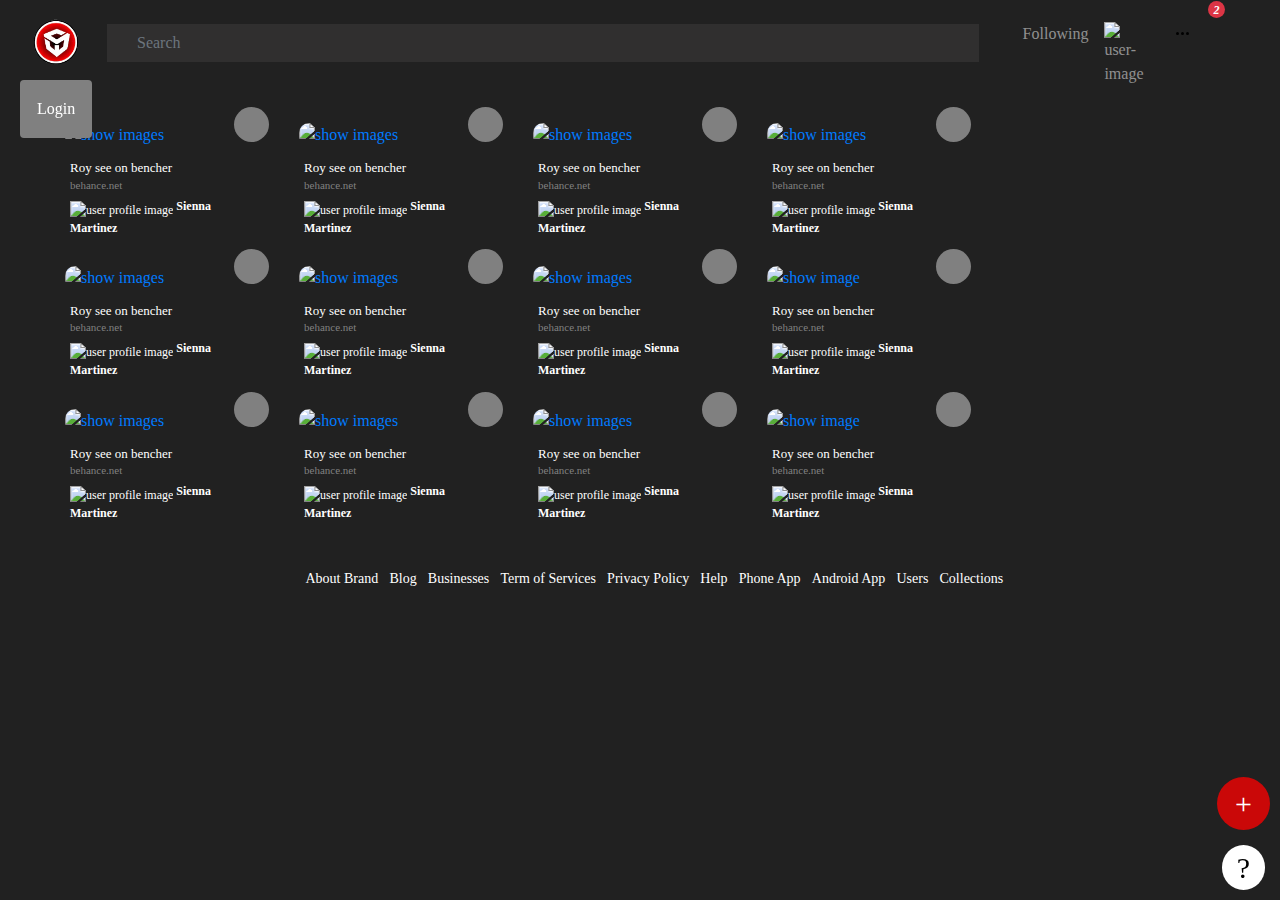
==== commit 3b596f83: "bug fix" ====
--- a/index.html
+++ b/index.html
@@ -127,7 +127,7 @@
                 <!--/.Navbar -->
             </div>
         </header>
-        <a href="login.html" class="btn" style="position:fixed;top:80px;left:20px;color:white;background:gray;padding:1em;">
+        <a href="login.html" class="btn" style="position:fixed;top:80px;left:20px;color:white;background:gray;padding:1em;z-index:1;">
             Login
         </a>
         <!-- Main section -->
